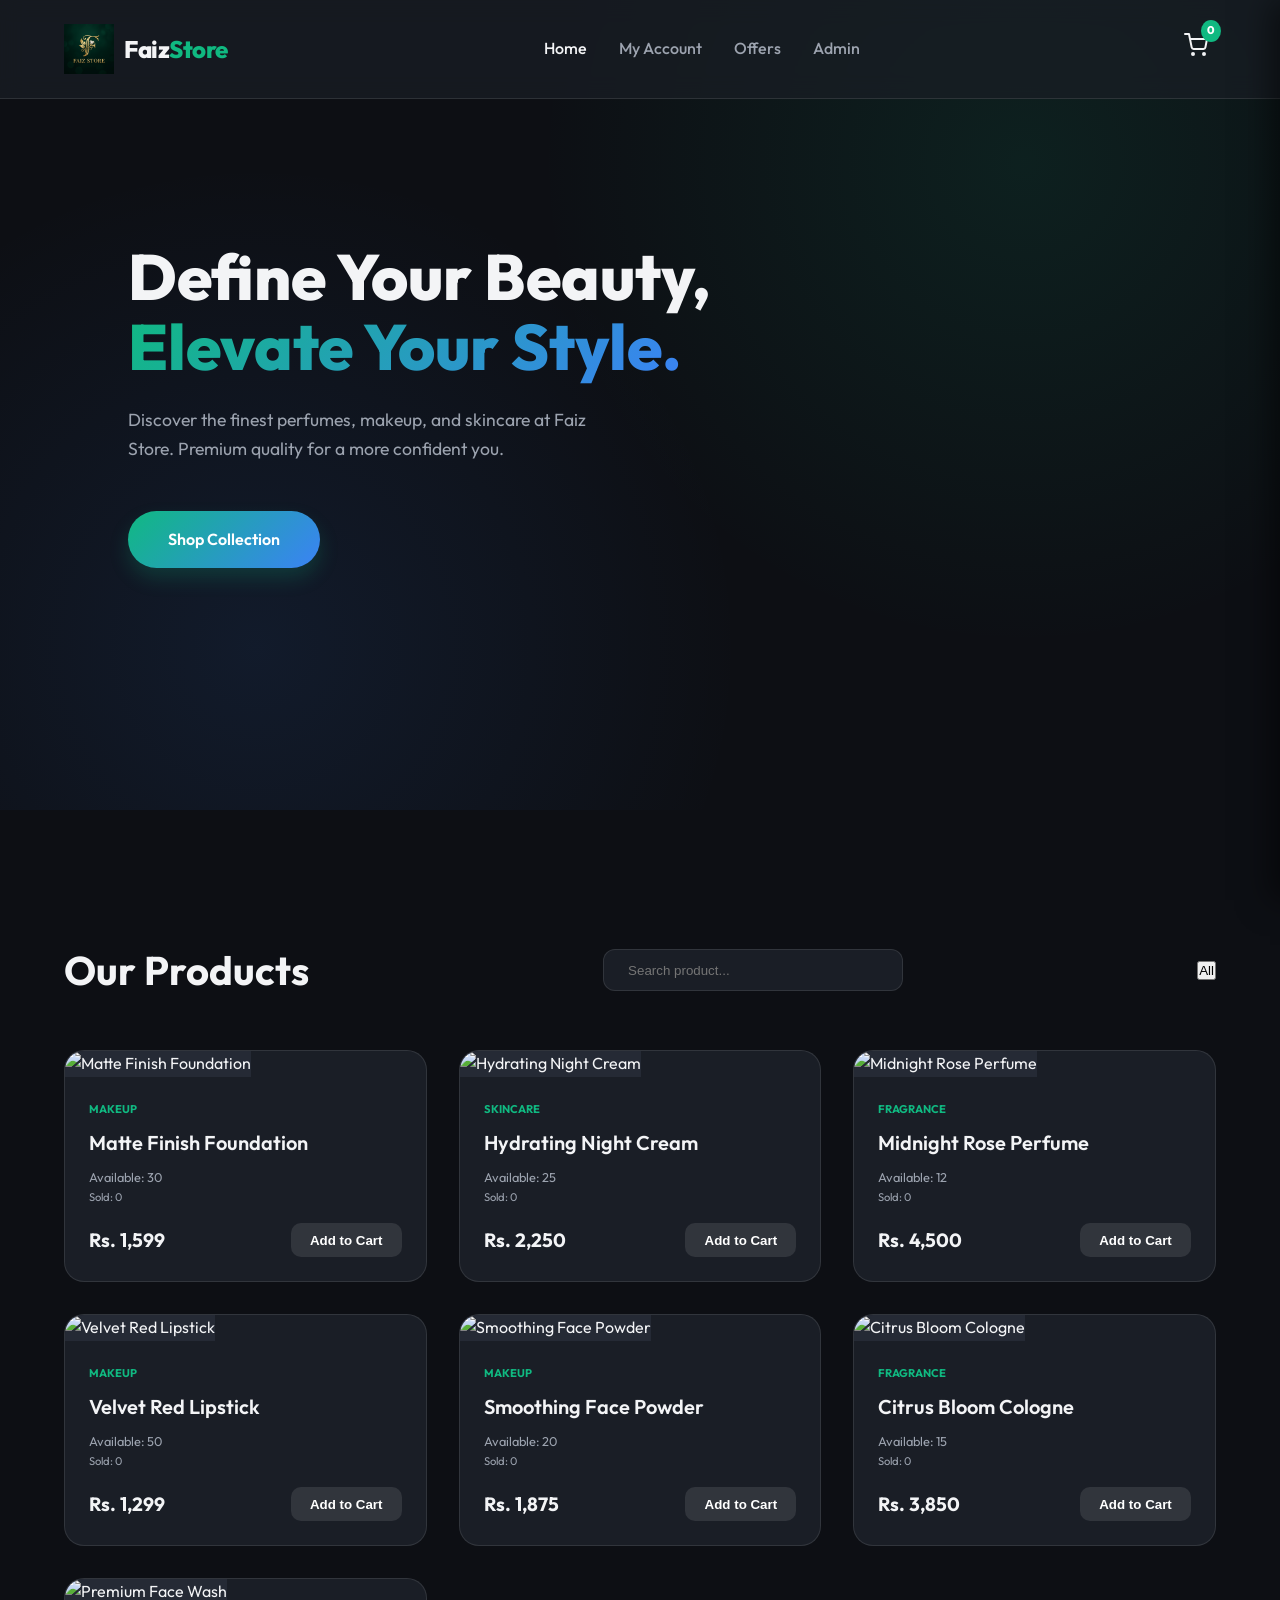
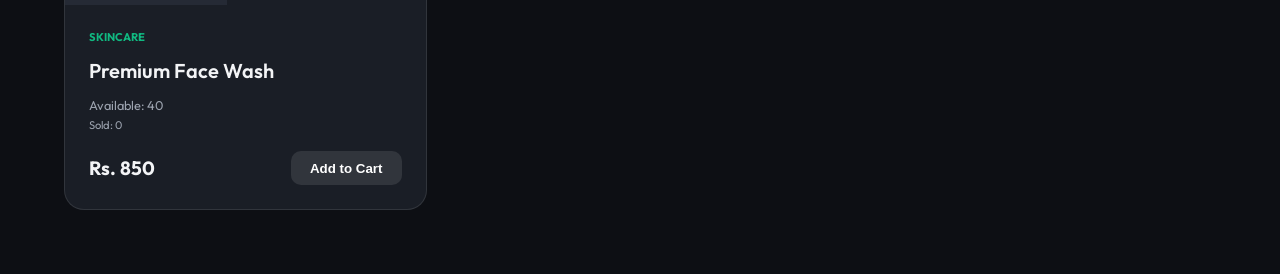
==== index.html @ 090ae57c "Add files via upload" ====
<!DOCTYPE html>
<html lang="en">

<head>
    <meta charset="UTF-8">
    <meta name="viewport" content="width=device-width, initial-scale=1.0">
    <title>Faiz Store | Premium Quality Products</title>
    <link rel="stylesheet" href="style.css">
    <link rel="preconnect" href="https://fonts.googleapis.com">
    <link rel="preconnect" href="https://fonts.gstatic.com" crossorigin>
    <link href="https://fonts.googleapis.com/css2?family=Outfit:wght@300;400;600;800&display=swap" rel="stylesheet">
</head>

<body class="dark-theme">
    <nav class="navbar">
        <div class="logo">
            <img src="logo.png" alt="Faiz Store Logo" style="height: 50px; margin-right: 10px;">
            Faiz <span>Store</span>
        </div>
        <ul class="nav-links">
            <li><a href="#" class="active">Home</a></li>
            <li id="navAccount" style="display: none;"><a href="account.html">My Account</a></li>
            <li id="navLogin"><a href="#" id="openLogin">My Account</a></li>
            <li><a href="offers.html">Offers</a></li>
            <li><a href="admin.html">Admin</a></li>
        </ul>
        <div class="cart-icon" id="cartToggle">
            <svg xmlns="http://www.w3.org/2000/svg" width="24" height="24" viewBox="0 0 24 24" fill="none"
                stroke="currentColor" stroke-width="2" stroke-linecap="round" stroke-linejoin="round">
                <circle cx="9" cy="21" r="1" />
                <circle cx="20" cy="21" r="1" />
                <path d="M1 1h4l2.68 13.39a2 2 0 0 0 2 1.61h9.72a2 2 0 0 0 2-1.61L23 6H6" />
            </svg>
            <span class="cart-count">0</span>
        </div>
    </nav>

    <!-- Auth Modal -->
    <div id="authModal" class="modal">
        <div class="modal-content">
            <span class="close-modal" id="closeAuth">&times;</span>
            <div id="loginForm">
                <h2>Login to Faiz Store</h2>
                <input type="email" id="loginEmail" placeholder="Email Address">
                <input type="password" id="loginPass" placeholder="Password">
                <button class="btn-primary" id="doLogin" style="width: 100%;">Login</button>

                <div
                    style="text-align: center; margin: 15px 0; display: flex; align-items: center; justify-content: center; gap: 10px;">
                    <hr style="flex: 1; border: none; border-top: 1px solid var(--glass-border);">
                    <span style="color: var(--text-muted); font-size: 0.8rem;">OR</span>
                    <hr style="flex: 1; border: none; border-top: 1px solid var(--glass-border);">
                </div>

                <button id="googleLoginBtn"
                    style="width: 100%; display: flex; align-items: center; justify-content: center; gap: 10px; background: white; color: #333; border: none; padding: 10px; border-radius: 12px; font-weight: 600; cursor: pointer;">
                    <svg width="20" height="20" viewBox="0 0 48 48">
                        <path fill="#FFC107"
                            d="M43.611,20.083H42V20H24v8h11.303c-1.649,4.657-6.08,8-11.303,8c-6.627,0-12-5.373-12-12c0-6.627,5.373-12,12-12c3.059,0,5.842,1.154,7.961,3.039l5.657-5.657C34.046,6.053,29.268,4,24,4C12.955,4,4,12.955,4,24c0,11.045,8.955,20,20,20c11.045,0,20-8.955,20-20C44,22.659,43.862,21.35,43.611,20.083z" />
                        <path fill="#FF3D00"
                            d="M6.306,14.691l6.571,4.819C14.655,15.108,18.961,12,24,12c3.059,0,5.842,1.154,7.961,3.039l5.657-5.657C34.046,6.053,29.268,4,24,4C16.318,4,9.656,8.337,6.306,14.691z" />
                        <path fill="#4CAF50"
                            d="M24,44c5.166,0,9.86-1.977,13.409-5.192l-6.19-5.238C29.211,35.091,26.715,36,24,36c-5.202,0-9.619-3.317-11.283-7.946l-6.522,5.025C9.505,39.556,16.227,44,24,44z" />
                        <path fill="#1976D2"
                            d="M43.611,20.083H42V20H24v8h11.303c-0.792,2.237-2.231,4.166-4.087,5.571c0.001-0.001,0.002-0.001,0.003-0.002l6.19,5.238C36.971,39.205,44,34,44,24C44,22.659,43.862,21.35,43.611,20.083z" />
                    </svg>
                    Sign in with Google
                </button>
                <p style="margin-top: 1rem; text-align: center;">New here? <a href="#" id="showSignup">Create
                        Account</a></p>
            </div>
            <div id="signupForm" style="display: none;">
                <h2>Create Account</h2>
                <input type="text" id="signName" placeholder="Full Name">
                <input type="email" id="signEmail" placeholder="Email Address">
                <input type="password" id="signPass" placeholder="Password">
                <textarea id="signAddress" placeholder="Shipping Address" rows="3"></textarea>
                <button class="btn-primary" id="doSignup" style="width: 100%;">Sign Up</button>
                <p style="margin-top: 1rem; text-align: center;">Already have an account? <a href="#"
                        id="showLogin">Login</a></p>
            </div>
        </div>
    </div>

    <!-- Variant Selection Modal -->
    <div id="variantModal" class="modal">
        <div class="modal-content" style="max-width: 600px;">
            <span class="close-modal" id="closeVariantModal">&times;</span>
            <div class="variant-selection-header">
                <h3 id="variantModalTitle">Select Flavor</h3>
                <p id="variantModalDesc">Choose your favorite flavor below</p>
            </div>
            <div id="variantGrid" class="variant-grid">
                <!-- Variants injected by JS -->
            </div>
            <button class="btn-primary" id="confirmVariantBtn" style="width: 100%; margin-top: 20px;" disabled>
                Add to Cart
            </button>
        </div>
    </div>

    <header class="hero">
        <div class="hero-content">
            <h1>Define Your Beauty, <br><span>Elevate Your Style.</span></h1>
            <p>Discover the finest perfumes, makeup, and skincare at Faiz Store. Premium quality for a more
                confident you.</p>
            <a href="#products" class="btn-primary">Shop Collection</a>
        </div>
    </header>

    <main id="products" class="product-container">
        <div class="section-header">
            <h2>Our Products</h2>
            <div class="search-box">
                <input type="text" id="searchInput" placeholder="Search product...">
            </div>
            <div class="filter-bar">
                <button class="filter-btn active">All</button>
            </div>
        </div>
        <div class="product-grid" id="productGrid">
            <!-- Products will be injected by JavaScript -->
        </div>
    </main>

    <aside class="cart-sidebar" id="cartSidebar">
        <div class="cart-header">
            <h3>Shopping Cart</h3>
            <button class="close-cart" id="closeCart">&times;</button>
        </div>
        <div class="cart-items" id="cartItems">
            <!-- Cart items injected by JS -->
        </div>
        <div class="cart-footer">
            <div class="total-price">
                <span>Total:</span>
                <span id="cartTotal">Rs. 0</span>
            </div>
            <button class="btn-checkout" id="checkoutBtn">Checkout Now</button>
        </div>
    </aside>

    <div class="overlay" id="overlay"></div>

    <script src="data.js"></script>
    <script src="auth.js"></script>
    <script src="app.js"></script>
</body>

</html>
---- style.css ----
:root {
    --bg-color: #0d0f14;
    --card-bg: #1a1e26;
    --primary-color: #10b981;
    --secondary-color: #3b82f6;
    --text-color: #f3f4f6;
    --text-muted: #9ca3af;
    --glass-bg: rgba(26, 30, 38, 0.7);
    --glass-border: rgba(255, 255, 255, 0.1);
    --accent-gradient: linear-gradient(135deg, #10b981 0%, #3b82f6 100%);
    --shadow-sm: 0 4px 6px -1px rgba(0, 0, 0, 0.1), 0 2px 4px -1px rgba(0, 0, 0, 0.06);
    --shadow-lg: 0 10px 15px -3px rgba(0, 0, 0, 0.1), 0 4px 6px -2px rgba(0, 0, 0, 0.05);
}

* {
    margin: 0;
    padding: 0;
    box-sizing: border-box;
}

body {
    font-family: 'Outfit', sans-serif;
    background-color: var(--bg-color);
    color: var(--text-color);
    line-height: 1.6;
    overflow-x: hidden;
}

/* Navbar */
.navbar {
    display: flex;
    justify-content: space-between;
    align-items: center;
    padding: 1.5rem 5%;
    position: fixed;
    top: 0;
    width: 100%;
    z-index: 1000;
    background: var(--glass-bg);
    backdrop-filter: blur(12px);
    border-bottom: 1px solid var(--glass-border);
}

.logo {
    display: flex;
    align-items: center;
    font-size: 1.5rem;
    font-weight: 800;
    letter-spacing: -0.5px;
}

.logo span {
    color: var(--primary-color);
}

/* Auth Modal */
.modal {
    display: none;
    position: fixed;
    z-index: 2000;
    left: 0;
    top: 0;
    width: 100%;
    height: 100%;
    background-color: rgba(0, 0, 0, 0.8);
    backdrop-filter: blur(8px);
}

.modal-content {
    background-color: var(--card-bg);
    margin: 10% auto;
    padding: 2.5rem;
    border: 1px solid var(--glass-border);
    width: 100%;
    max-width: 450px;
    border-radius: 24px;
    position: relative;
    box-shadow: var(--shadow-lg);
}

.close-modal {
    position: absolute;
    right: 20px;
    top: 15px;
    font-size: 28px;
    font-weight: bold;
    color: var(--text-muted);
    cursor: pointer;
}

.modal-content h2 {
    margin-bottom: 1.5rem;
    font-size: 1.8rem;
    text-align: center;
}

.modal-content input,
.modal-content textarea {
    width: 100%;
    padding: 12px 16px;
    margin: 8px 0;
    background: #252a35;
    border: 1px solid var(--glass-border);
    border-radius: 12px;
    color: white;
    font-family: inherit;
}

.btn-primary {
    background: var(--accent-gradient);
    color: white;
    border: none;
    padding: 12px;
    border-radius: 12px;
    font-weight: 700;
    cursor: pointer;
    transition: transform 0.2s, opacity 0.2s;
    margin-top: 1rem;
}

.btn-primary:hover {
    transform: translateY(-2px);
    opacity: 0.9;
}

.nav-links {
    display: flex;
    list-style: none;
    gap: 2rem;
}

.nav-links a {
    text-decoration: none;
    color: var(--text-muted);
    font-weight: 500;
    transition: color 0.3s ease;
}

.nav-links a:hover,
.nav-links a.active {
    color: var(--text-color);
}

.cart-icon {
    position: relative;
    cursor: pointer;
    padding: 0.5rem;
    transition: transform 0.2s;
}

.cart-icon:hover {
    transform: scale(1.1);
}

.cart-count {
    position: absolute;
    top: -5px;
    right: -5px;
    background: var(--primary-color);
    color: white;
    font-size: 0.7rem;
    padding: 2px 6px;
    border-radius: 50%;
    font-weight: 800;
}

/* Hero Section */
.hero {
    height: 90vh;
    display: flex;
    align-items: center;
    padding: 0 10%;
    background: radial-gradient(circle at 80% 20%, rgba(16, 185, 129, 0.1) 0%, transparent 40%),
        radial-gradient(circle at 20% 80%, rgba(59, 130, 246, 0.1) 0%, transparent 40%);
    margin-bottom: 4rem;
}

.hero-content h1 {
    font-size: 4rem;
    font-weight: 800;
    line-height: 1.1;
    margin-bottom: 1.5rem;
}

.hero-content h1 span {
    background: var(--accent-gradient);
    -webkit-background-clip: text;
    background-clip: text;
    -webkit-text-fill-color: transparent;
}

.hero-content p {
    font-size: 1.1rem;
    color: var(--text-muted);
    max-width: 500px;
    margin-bottom: 2rem;
}

.btn-primary {
    display: inline-block;
    padding: 1rem 2.5rem;
    background: var(--accent-gradient);
    color: white;
    text-decoration: none;
    border-radius: 50px;
    font-weight: 600;
    transition: transform 0.3s, box-shadow 0.3s;
    box-shadow: 0 10px 20px rgba(16, 185, 129, 0.2);
}

.btn-primary:hover {
    transform: translateY(-3px);
    box-shadow: 0 15px 30px rgba(16, 185, 129, 0.4);
}

/* Product Section */
.product-container {
    padding: 4rem 5%;
}

.section-header {
    display: flex;
    justify-content: space-between;
    align-items: center;
    margin-bottom: 3rem;
}

.section-header h2 {
    font-size: 2.5rem;
    font-weight: 700;
}

.search-box input {
    background: var(--card-bg);
    border: 1px solid var(--glass-border);
    color: white;
    padding: 0.8rem 1.5rem;
    border-radius: 12px;
    width: 300px;
    outline: none;
    transition: box-shadow 0.3s;
}

.search-box input:focus {
    box-shadow: 0 0 10px rgba(16, 185, 129, 0.3);
    border-color: var(--primary-color);
}

.product-grid {
    display: grid;
    grid-template-columns: repeat(auto-fill, minmax(280px, 1fr));
    gap: 2rem;
}

.product-card {
    background: var(--card-bg);
    border-radius: 20px;
    overflow: hidden;
    transition: transform 0.4s cubic-bezier(0.175, 0.885, 0.32, 1.275), box-shadow 0.4s;
    border: 1px solid var(--glass-border);
    position: relative;
}

.product-card:hover {
    transform: translateY(-10px);
    box-shadow: 0 20px 40px rgba(0, 0, 0, 0.3);
}

.product-image {
    width: 100%;
    height: 250px;
    object-fit: cover;
    background: #252a35;
    transition: transform 0.5s ease;
}

.product-card:hover .product-image {
    transform: scale(1.05);
}

.product-info {
    padding: 1.5rem;
}

.product-tag {
    font-size: 0.7rem;
    text-transform: uppercase;
    color: var(--primary-color);
    font-weight: 700;
    margin-bottom: 0.5rem;
    display: block;
}

.product-title {
    font-size: 1.25rem;
    font-weight: 600;
    margin-bottom: 0.5rem;
}

.product-price-row {
    display: flex;
    justify-content: space-between;
    align-items: center;
    margin-top: 1rem;
}

.product-price {
    font-size: 1.2rem;
    font-weight: 700;
    color: var(--text-color);
}

.btn-add-cart {
    background: var(--glass-border);
    border: none;
    color: white;
    padding: 0.6rem 1.2rem;
    border-radius: 10px;
    cursor: pointer;
    font-weight: 600;
    transition: background 0.3s;
}

.btn-add-cart:hover {
    background: var(--primary-color);
}

.out-of-stock {
    position: absolute;
    top: 10px;
    right: 10px;
    background: #ef4444;
    color: white;
    padding: 4px 10px;
    border-radius: 4px;
    font-size: 0.7rem;
    font-weight: 700;
    z-index: 10;
}

/* Cart Sidebar */
.cart-sidebar {
    position: fixed;
    top: 0;
    right: -400px;
    width: 400px;
    height: 100%;
    background: var(--card-bg);
    z-index: 2000;
    padding: 2rem;
    transition: right 0.5s cubic-bezier(0.77, 0, 0.175, 1);
    box-shadow: -10px 0 30px rgba(0, 0, 0, 0.5);
    display: flex;
    flex-direction: column;
}

.cart-sidebar.open {
    right: 0;
}

.cart-header {
    display: flex;
    justify-content: space-between;
    align-items: center;
    margin-bottom: 2rem;
}

.close-cart {
    background: none;
    border: none;
    color: white;
    font-size: 2rem;
    cursor: pointer;
}

.cart-items {
    flex: 1;
    overflow-y: auto;
}

.cart-item {
    display: flex;
    gap: 1rem;
    padding: 1rem 0;
    border-bottom: 1px solid var(--glass-border);
}

.cart-item-img {
    width: 60px;
    height: 60px;
    border-radius: 8px;
    object-fit: cover;
}

.cart-item-info {
    flex: 1;
}

.cart-item-title {
    font-weight: 600;
    font-size: 0.95rem;
}

.cart-item-price {
    color: var(--text-muted);
}

.cart-footer {
    margin-top: 2rem;
}

.total-price {
    display: flex;
    justify-content: space-between;
    font-size: 1.25rem;
    font-weight: 700;
    margin-bottom: 1.5rem;
}

.btn-checkout {
    width: 100%;
    padding: 1.2rem;
    background: var(--accent-gradient);
    border: none;
    color: white;
    border-radius: 15px;
    font-weight: 700;
    cursor: pointer;
    font-size: 1rem;
}

.overlay {
    position: fixed;
    top: 0;
    left: 0;
    width: 100%;
    height: 100%;
    background: rgba(0, 0, 0, 0.5);
    backdrop-filter: blur(4px);
    z-index: 1500;
    display: none;
}

.overlay.visible {
    display: block;
}

.low-stock-alert {
    color: #ef4444;
    font-weight: 700;
    font-size: 0.85rem;
    margin-top: 5px;
}

.stock-info {
    font-size: 0.8rem;
    color: var(--text-muted);
    margin-top: 0.5rem;
}

/* Responsive */
@media (max-width: 768px) {
    .hero-content h1 {
        font-size: 2.5rem;
    }

    .cart-sidebar {
        width: 100%;
        right: -100%;
    }
}

/* Variant Modal Styles */
.variant-grid {
    display: grid;
    grid-template-columns: repeat(auto-fill, minmax(120px, 1fr));
    gap: 15px;
    margin-top: 20px;
}

.variant-option {
    background: rgba(255, 255, 255, 0.05);
    border: 1px solid rgba(255, 255, 255, 0.1);
    border-radius: 12px;
    padding: 10px;
    text-align: center;
    cursor: pointer;
    transition: all 0.3s ease;
}

.variant-option:hover {
    background: rgba(255, 255, 255, 0.1);
    transform: translateY(-5px);
    border-color: #10b981;
}

.variant-option.selected {
    background: rgba(16, 185, 129, 0.2);
    border-color: #10b981;
    box-shadow: 0 0 15px rgba(16, 185, 129, 0.3);
}

.variant-option img {
    width: 100%;
    aspect-ratio: 1;
    object-fit: cover;
    border-radius: 8px;
    margin-bottom: 8px;
}

.variant-option span {
    font-size: 0.85rem;
    font-weight: 600;
    color: #f3f4f6;
}

.variant-selection-header {
    margin-bottom: 10px;
}

.variant-selection-header h3 {
    font-size: 1.5rem;
    color: #f3f4f6;
}

.variant-selection-header p {
    color: #9ca3af;
    font-size: 0.9rem;
}
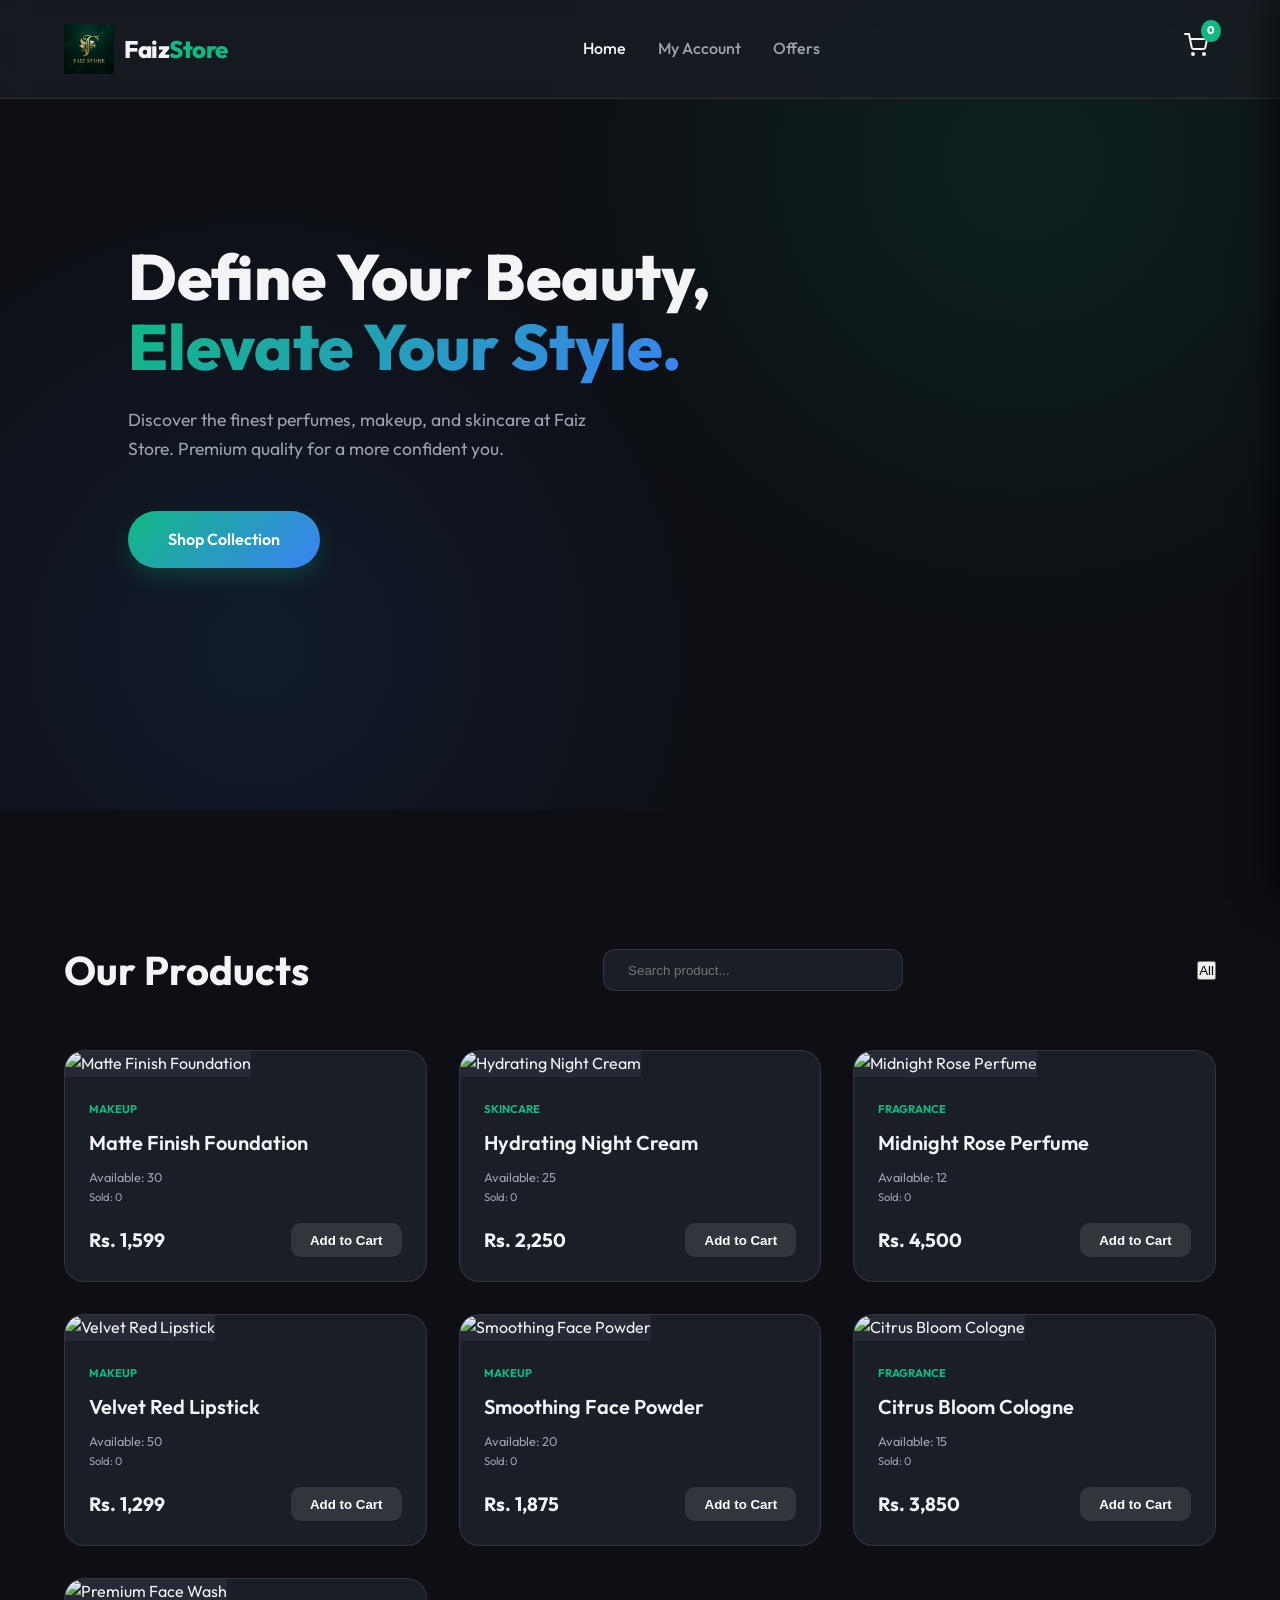
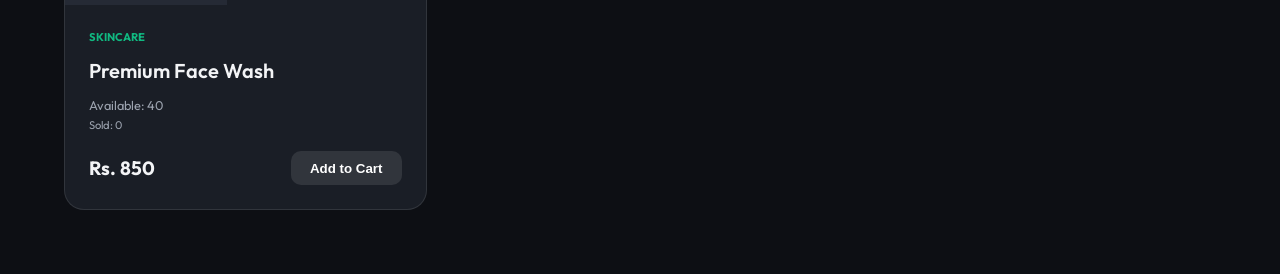
==== commit f9c68b6c: "Add files via upload" ====
--- a/index.html
+++ b/index.html
@@ -22,7 +22,7 @@
             <li id="navAccount" style="display: none;"><a href="account.html">My Account</a></li>
             <li id="navLogin"><a href="#" id="openLogin">My Account</a></li>
             <li><a href="offers.html">Offers</a></li>
-            <li><a href="admin.html">Admin</a></li>
+            <li id="navAdmin" style="display: none;"><a href="admin.html">Admin</a></li>
         </ul>
         <div class="cart-icon" id="cartToggle">
             <svg xmlns="http://www.w3.org/2000/svg" width="24" height="24" viewBox="0 0 24 24" fill="none"
